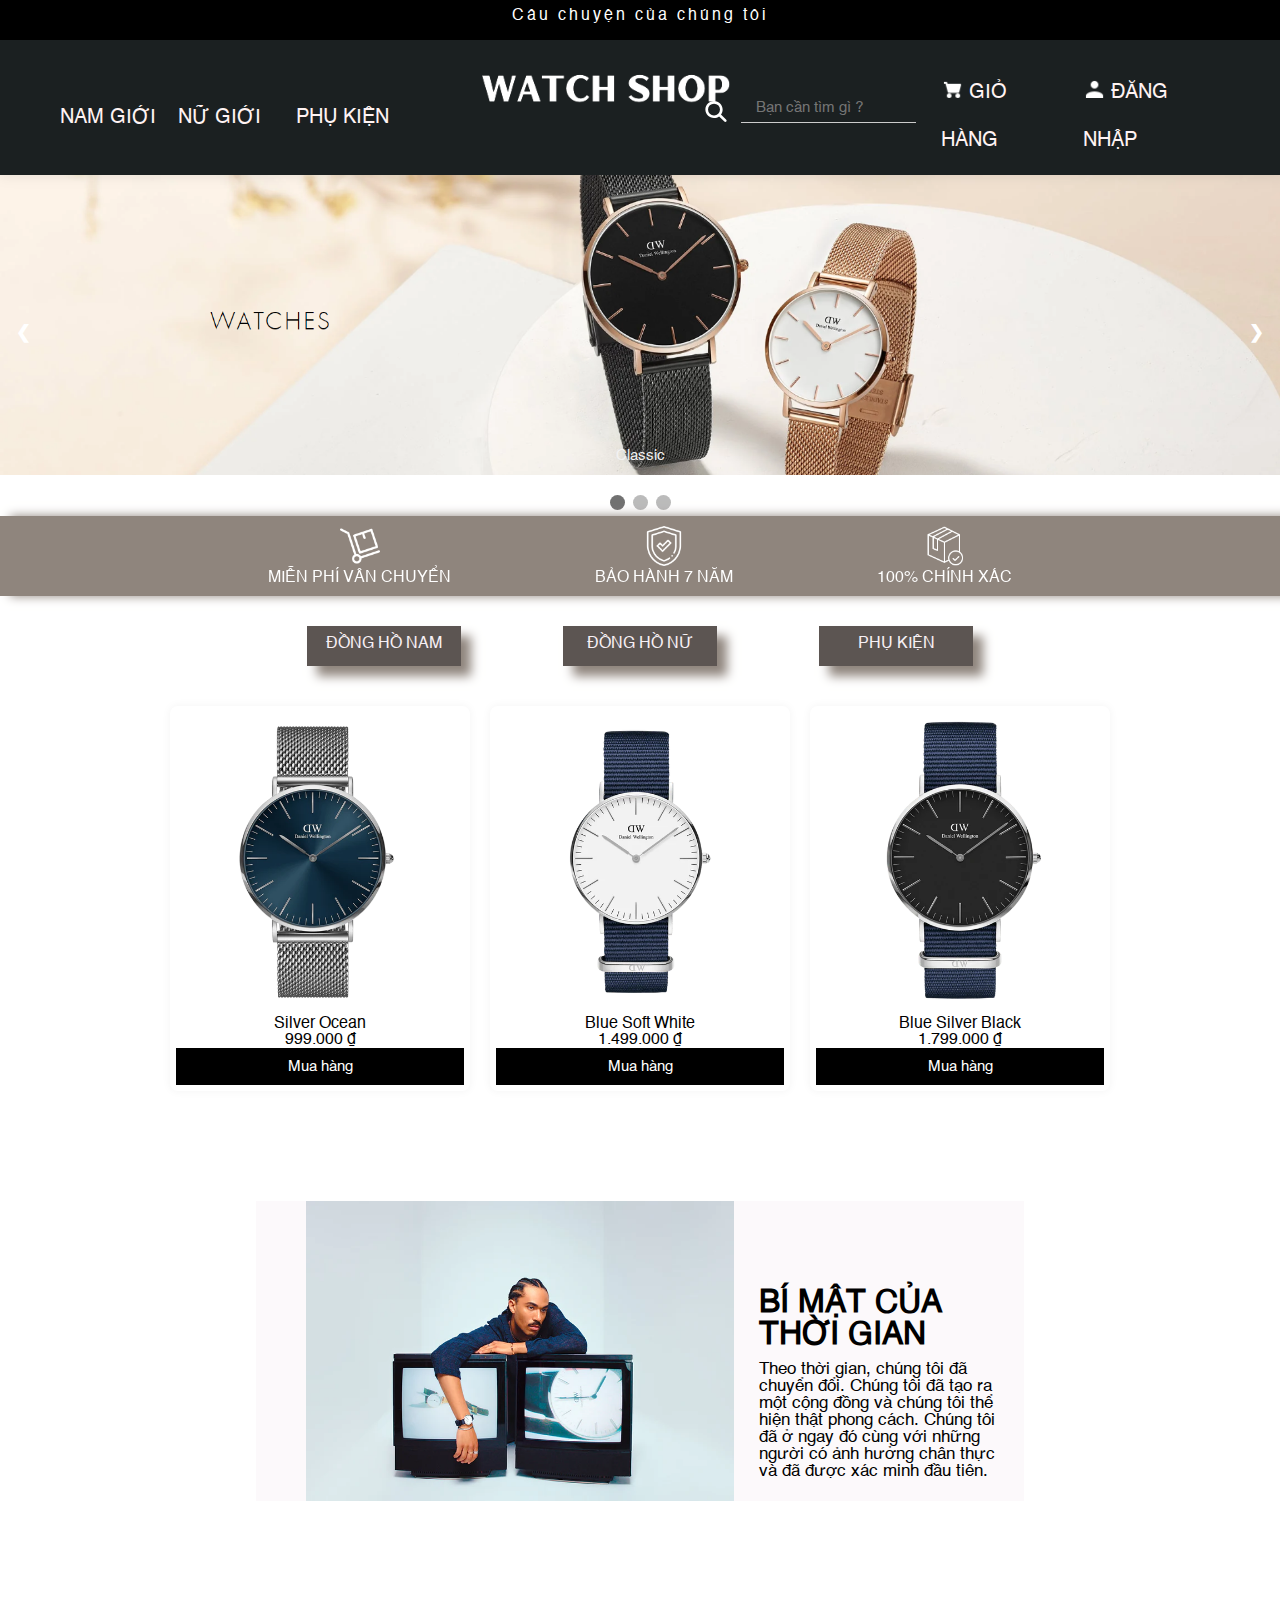
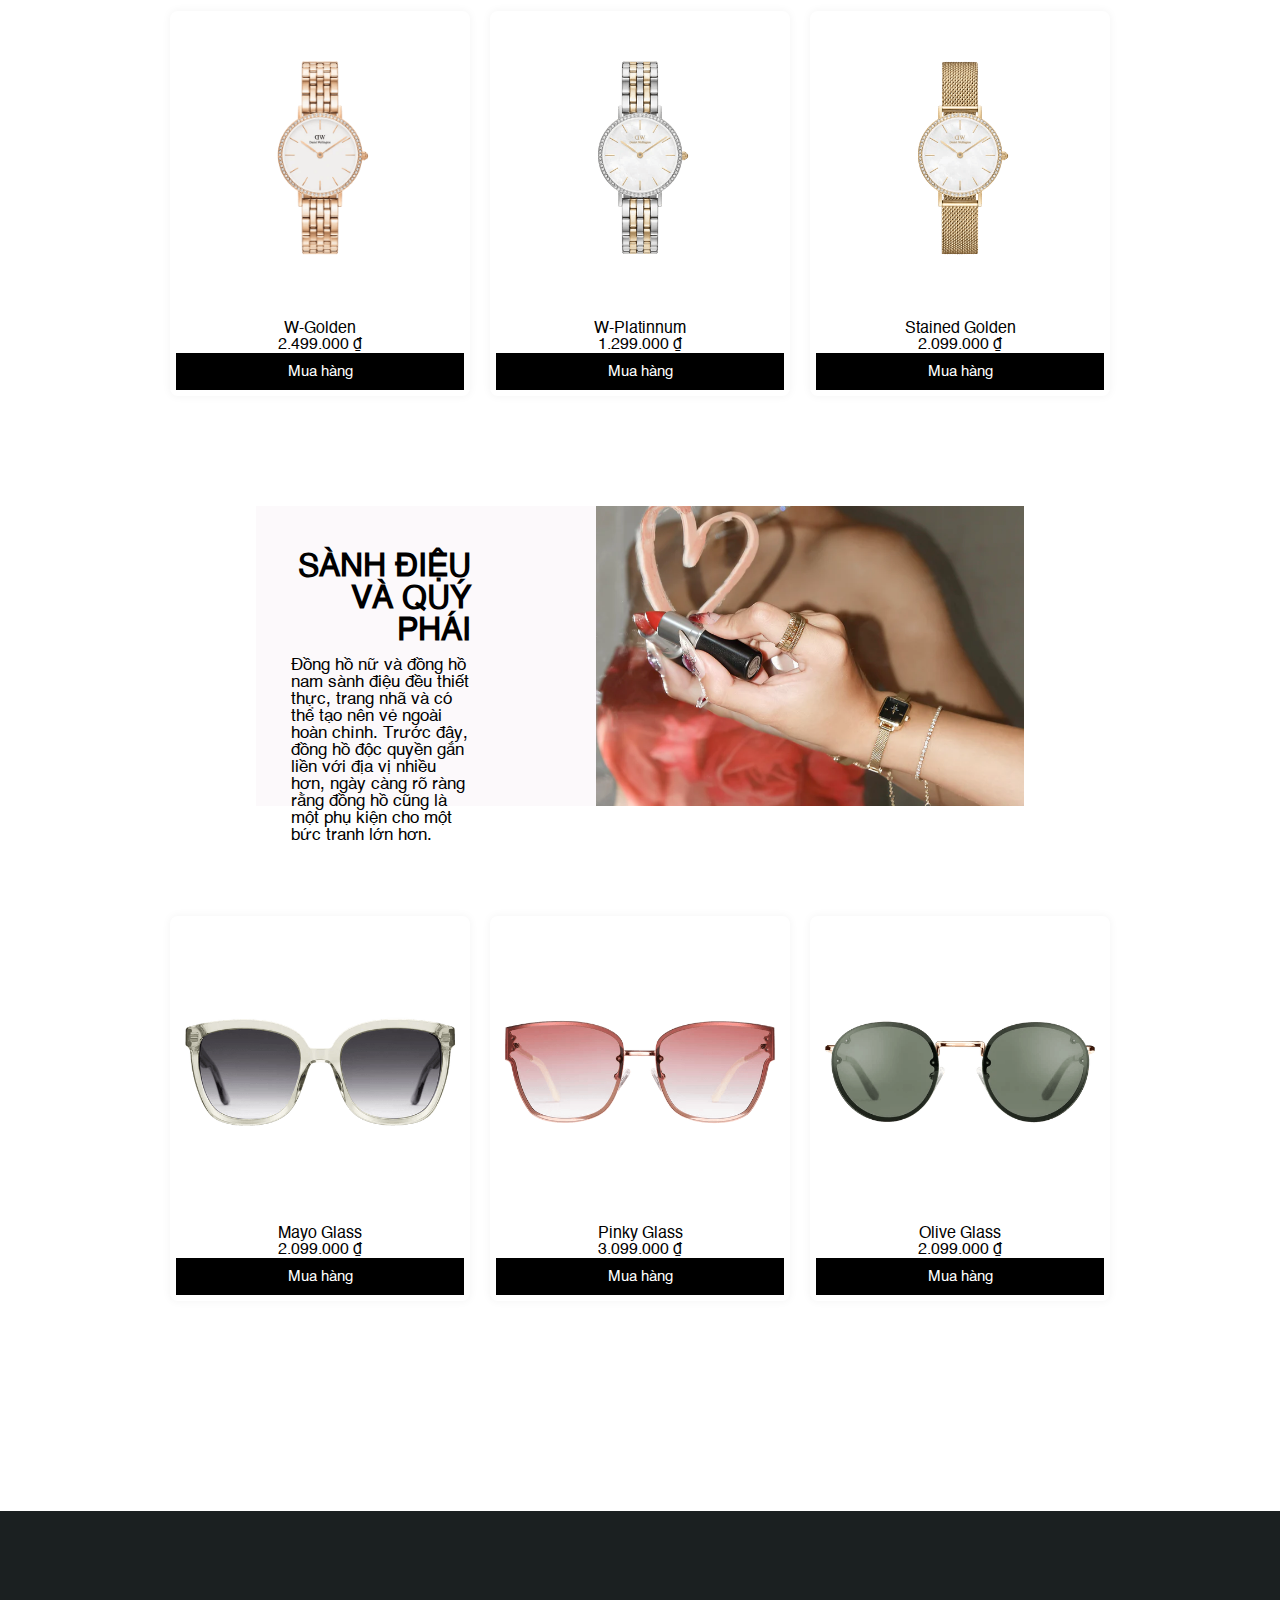
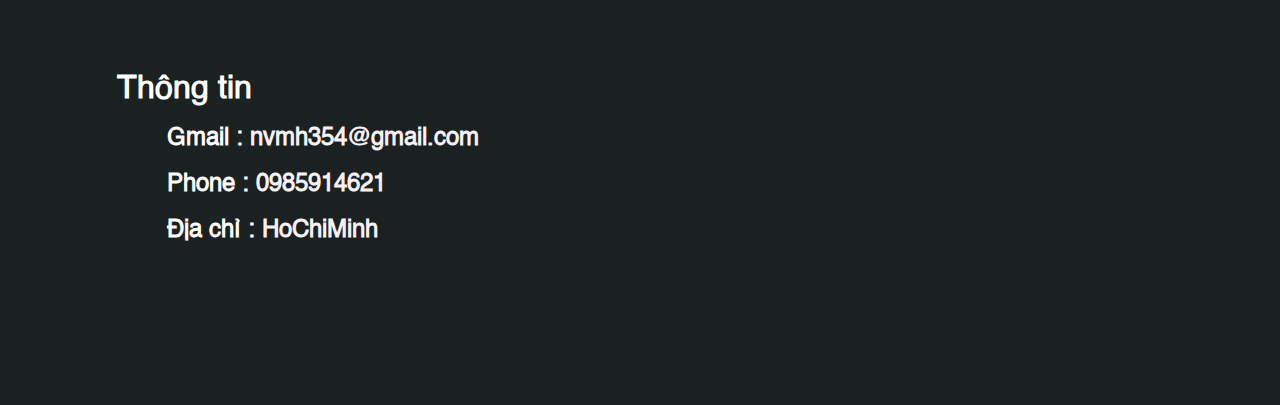
==== STT10_22662381_NguyenVuMinhHoang_BTL_WEB_DongHo/html/user.html @ 0feb1c6a "Add files via upload" ====
<!DOCTYPE html>
<html dir="ltr" lang="vi">

<head>
    <title>Watch Shop</title>
    <meta charset="UTF-8">
    <meta name="viewport" content="width=device-width, initial-scale=1.0">
    <link rel="stylesheet" href="../assets/css/Slider.css">
    <link rel="stylesheet" href="../assets/css/base.css">
    <link rel="stylesheet" href="../assets/css/homepage.css">
    <link rel="stylesheet" href="../assets/css/product_all.css">
    <link rel="stylesheet" href="../assets/css/cart.css">
    <link rel="stylesheet" href="../assets/css/about.css">
    <link rel="stylesheet" href="../assets/css/register.css">
    <link rel="stylesheet" href="/assets/css/search.css">
    <script src="https://ajax.googleapis.com/ajax/libs/jquery/3.3.1/jquery.min.js"></script>
    <script src="https://kit.fontawesome.com/1d4366ccab.js" crossorigin="anonymous"></script>

</head>

<body>
    <div id="topheader" style="background-color: black;width: 100%;height: 40px;position: relative;justify-content: center;">
        <p style="position: relative;color: white;text-align: center;padding: 8px 0 0 0 ;    letter-spacing: 3px;">
            <a onclick="changeTabs1('about')" style="text-decoration:none;color:white;cursor: pointer;">Câu chuyện của
                chúng tôi</a>
            <span id="userGreeting" style="display: none; color: white; float:right;margin-bottom: 5px;position:absolute; right:5px;top:6px;"></span>
        </p>
    </div>
    <!--Phần menu  -->
    <div id="main">
        <div class="header">
            <div id="mainmenu">
                <ul id="nav-list">
                    <li><a style="cursor: pointer;" onclick="changeTabs1('Men')">NAM GIỚI</a></li>
                    <li><a style="cursor: pointer;" onclick="changeTabs1('Women')">NỮ GIỚI</a></li>
                    <li><a style="cursor: pointer;" onclick="changeTabs1('Glasses')">PHỤ KIỆN</a></li>

                </ul>
                <div>
                    <a id="home-logo" style="cursor: pointer;" onclick="changeTabs1('index')"><img src="../assets/img/logo/watch_shop-removebg-preview.png"> </a>
                </div>
                <ul id="nav-list-2">
                    <li><img src="../assets/img/icon/magnifying-glass-solid.svg" onclick="searchProduct()">
                        <a><input type="text" id="searchInput" placeholder="Bạn cần tìm gì ?" onclick="changeTabs1('search')"></li>
                    </a>
                    </li>
                    <li>
                        <a style="cursor: pointer;" onclick="changeTabs1('Cart')"><img style="width:28px;height :28px" src="../assets/img/logo/icons8-cart-24.png">GIỎ HÀNG</a>
                    </li>
                    <li>
                        <a id="loginNavItem" style="cursor: pointer;" onclick="changeTabs1('login')"><img style="width:28px;height :28px" src="../assets/img/logo/icons8-account-24.png">ĐĂNG NHẬP
                        </a>
                    </li>
                    <li>
                        <a id="logoutNavItem" style="display: none;cursor: pointer;" onclick="logout()"><img src="../assets/img/logo/icons8-account-24.png">ĐĂNG XUẤT</a>
                    </li>

                </ul>
            </div>
        </div>
    </div>
    <!--Nội dung trang chủ -->
    <div id="trangchu">
        <div class="slideshow-container" onload="plusSlides()">
            <div class="slideshow-container">
                <div class="mySlides fade">
                    <div class="numbertext">1 / 3</div>
                    <img src="../assets/img/banner/banner-classic.png" style="width:100%">
                    <div class="text">Classic</div>
                </div>
                <div class="mySlides fade">
                    <div class="numbertext">2 / 3</div>
                    <img src="../assets/img/banner/banner-petite.png" style="width:100%">
                    <div class="text">Petite</div>
                </div>
                <div class="mySlides fade">
                    <div class="numbertext">3 / 3</div>
                    <img src="../assets/img/banner/banner-lumine.png" style="width:100%">
                    <div class="text">Lumine</div>
                </div>
                <a class="prev" onclick="plusSlides(-1)">❮</a>
                <a class="next" onclick="plusSlides(1)">❯</a>
            </div>
            <br>
            <div style="text-align:center">
                <span class="dot" onclick="currentSlide(1)"></span>
                <span class="dot" onclick="currentSlide(2)"></span>
                <span class="dot" onclick="currentSlide(3)"></span>
            </div>
        </div>
        <div>
            <ul id="nav-w">
                <li><img src="../assets/img/icon/trolley.png">
                    <p>MIỄN PHÍ VÂN CHUYỂN</p>
                </li>
                <li><img src="../assets/img/icon/shield.png">
                    <p>BẢO HÀNH 7 NĂM</p>
                </li>
                <li><img src="../assets/img/icon/box.png">
                    <p>100% CHÍNH XÁC</p>
                </li>
            </ul>
        </div>
        <div id="nav-select">
            <p><a style="cursor: pointer;" onclick="changeTabs1('Men')">ĐỒNG HỒ NAM</a></p>
            <p><a style="cursor: pointer;" onclick="changeTabs1('Women')">ĐỒNG HỒ NỮ</a></p>
            <p><a style="cursor: pointer;" onclick="changeTabs1('Glasses')">PHỤ KIỆN</a></p>
        </div>
        <div id="product-list">
            <!-- nam -->
            <div id="SanphamDhnam">
                <div class="main">
                    <div class="menu">
                        <div class="menu-type" id="dhnam">
                            <div class="menu-product" id="productListDHnam"></div>
                        </div>
                    </div>
                </div>
            </div>
            <div id="banner2">
                <div id="inbanner2">
                    <img src="../assets/img/banner/banner3.webp">
                </div>
                <div id="txbanner2">
                    <h1>BÍ MẬT CỦA THỜI GIAN</h1>
                    <h2>Theo thời gian, chúng tôi đã chuyển đổi. Chúng tôi đã tạo ra một cộng đồng và chúng tôi thể hiện thật phong cách. Chúng tôi đã ở ngay đó cùng với những người có ảnh hưởng chân thực và đã được xác minh đầu tiên.</h2>
                </div>
            </div>
            <!-- nữ -->
            <div id="SanphamDhnu">
                <div class="main">
                    <div class="menu">
                        <div class="menu-type" id="dhnu">
                            <div class="menu-product" id="productListDHnu"></div>
                        </div>
                    </div>
                </div>
            </div>
            <div id="banner3">
                <div id="txbanner3">
                    <h1>SÀNH ĐIỆU VÀ QUÝ PHÁI</h1>
                    <h2>
                        Đồng hồ nữ và đồng hồ nam sành điệu đều thiết thực, trang nhã và có thể tạo nên vẻ ngoài hoàn chỉnh. Trước đây, đồng hồ độc quyền gắn liền với địa vị nhiều hơn, ngày càng rõ ràng rằng đồng hồ cũng là một phụ kiện cho một bức tranh lớn hơn.
                    </h2>

                </div>
                <div id="inbanner3">
                    <img src="../assets/img/banner/banner4.png">
                </div>
            </div>
            <!-- phụ kiện -->
            <div id="SPPhukien">
                <div class="main">
                    <div class="menu">
                        <div class="menu-type" id="phukien">
                            <div class="menu-product" id="productListPhuKIen"></div>
                        </div>
                    </div>
                </div>
            </div>
        </div>
    </div>

    <!-- Nôi dung trang tìm kiếm -->
    <div class="search" id="searchProduct">
        <div class="containerSearch">
            <div class="row">
                <label for="priceRange">Chọn khoảng giá:</label>
                <select id="priceRange">
                    <option>------------------Chọn giá------------------</option>
                    <option value="0-1000000">Dưới 1,000,000 VND</option>
                    <option value="1000000-2000000">1,000,000 VND - 2,000,000 VND</option>
                    <option value="2000000-3000000">2,000,000 VND - 3,000,000 VND</option>
                    <option value="3000000-4000000">3,000,000 VND - 4,000,000 VND</option>
                    <!-- <option value="4000000-5000000">4,000,000 VND - 5,000,000 VND</option> -->
                  
                </select>
            </div>
            <br>
            <div class="row">
                <label for="patternRange">Chọn mẫu:</label>
                <select id="patternRange">
                    <option>--------Chọn mẫu---------</option>
                   <option class="pattern-option" value="Classic">Classic</option>
                   <option class="pattern-option" value="Quadro">Quadro</option>
                   <option class="pattern-option" value="Luminie">Luminie</option>
                   <option class="pattern-option" value="Petite">Petite</option>
                   <option class="pattern-option" value="Glasses">Glasses</option>
                </select>
            </div>
            <!-- <button id="filterButton" onclick=" filterProducts()">Lọc</button> -->
        </div>
        <div class="main">
            <div class="menu">
                <div class="menu-type" id="searchMenu">
                    <div class="menu-product" id="productListSearch"></div>
                    <div class="pagination" id="paginationSearch"></div>
                </div>
            </div>
        </div>
    </div>


    <!--Nội dung sản phẩm nam-->
    <div id="SanphamNam">
        <div class="main">
            <div class="menu">
                <div class="menu-type" id="dhnam">
                    <h4>Đồng hồ nam</h4>
                    <div class="menu-product" id="productListDhnam"></div>
                    <div class="pagination" id="paginationDhnam"></div>
                </div>
            </div>
        </div>
    </div>
    <!--Nội dung trang sản phẩm nữ-->
    <div id="sanphamnu">
        <div class="main">
            <div class="menu">
                <div class="menu-type" id="dhnu">
                    <h4>Đồng hồ nữ</h4>
                    <div class="menu-product" id="productListDhnu"></div>
                    <div class="pagination" id="paginationDhnu"></div>
                </div>
            </div>
        </div>
    </div>

    <!--Nội dung trang phụ kiện-->

    <div id="Phukien">
        <div class="main">
            <div class="menu">
                <div class="menu-type" id="phukien">
                    <h4>Phụ kiện</h4>
                    <div class="menu-product" id="productListPhuKien"></div>
                    <div class="pagination" id="paginationPhuKien"></div>
                </div>
            </div>
        </div>
    </div>

    <!-- Hiển thị chi tiết  -->

    <div class="popup" id="popup-1">
        <div class="overlay"></div>
        <div class="content">
            <div class="close-btn" onclick="closePopup()">&times;</div>
            <img id="product-img" src="" alt="">
            <div class="container-left">
                <ul>
                    <li id="product-name"></li><br>
                    <li id="product-price"></li><br>
                    <li>Size
                        <select name="" id="product-size">
                            <option value="20x32">20x32</option>
                            <option value="30x40">30x40</option>
                        </select>
                    </li><br>
                    <li>Số lượng
                        <input type="button" value="-" onclick="decrease()" />
                        <input type="text" id="quantity" size="2" width="2" value="1" />
                        <input type="button" value="+" onclick="increase()" />
                    </li><br>

                    <button onclick="addtocart()" id="add-cart">Thêm vào giỏ hàng</button><br>
                </ul>
            </div>
            <div id="product-description"></div>
            <br>
        </div>
    </div>

    <!--Nội dung giỏ hàng -->

    <div id="cart" style="min-height: 85vh">

        <table class="listSanPham">
            <tbody>
                <tr>
                    <th>STT</th>
                    <th>Tên sản phẩm</th>
                    <th>Hình ảnh</th>
                    <th>Giá</th>
                    <th>Size</th>
                    <th>Số lượng</th>
                    <th>Thành tiền</th>
                    <th>Thời gian</th>
                    <th>Xóa</th>
                </tr>
                <tr id="cart-row-template" style="display: none;">
                    <td></td>
                    <td class="product-name"></td>
                    <td class="product-image"></td>
                    <td class="product-price"></td>
                    <td class="product-size"></td>
                    <td class="product-quantity"></td>
                    <td class="product-total"></td>
                    <td class="product-time"></td>
                    <td><button onclick="removeCartItem(this)">Xóa</button></td>
                </tr>
            </tbody>
        </table>
        <tr id="cart-total-row">
            <td colspan="9">
                <strong id="total-amount"></strong>
            </td>
        </tr>
        <button id="checkoutBtn" onclick="confirmPayment()">Đặt hàng</button>
        <div id="orderList">
            <!-- Nơi để hiển thị đơn hàng -->
        </div>
        <!-- Modal HTML -->
        <div id="orderDetailModal" class="modal">
            <div class="modal-content">
                <span class="close" onclick="closeOrderDetailModal()">&times;</span>
                <p class="modal-heading">Đơn hàng</p>
                <div id="orderDetailContent"></div>
            </div>
        </div>
        <button id="viewOrderDetailsButton" onclick="showOrderDetailsModal()">Xem đơn hàng</button>
        <div id="orderList"></div>
    </div>


    <!--Nội dung about us-->

    <div id="aboutcontentblock" style="min-height: 85vh;">
        <div id="aboutcontent">
            <h1>Thời Gian - Dấu Ấn Phong Cách</h1>
            <p>Việc chọn lựa đồng hồ Daniel Wellington không chỉ là một quyết định kinh doanh mà còn là sự đắm chìm trong cảm hứng và triết lý sống. Daniel Wellington không đơn thuần là một thương hiệu đồng hồ, mà là biểu tượng của sự tinh tế, thanh lịch
                và đẳng cấp. Cảm hứng để lựa chọn đồng hồ Daniel Wellington bắt nguồn từ sự đơn giản tinh tế, lấy cảm hứng từ cuộc sống ngọt ngào và giản dị của Daniel Wellington - người mà thương hiệu đặt tên theo. Sự tận tâm của Daniel trong việc khám
                phá thế giới đã truyền cảm hứng cho việc tạo ra những chiếc đồng hồ mang đến cho người đeo không chỉ là một phụ kiện mà còn là một cảm nhận về thời gian và những khoảnh khắc quý giá. Chúng tôi lựa chọn đưa Daniel Wellington đến gần với
                các bạn không chỉ là vì sự đẹp mắt của sản phẩm mà còn là vì chất lượng xuất sắc và sự chăm sóc đặt vào từng chi tiết. Những chiếc đồng hồ Daniel Wellington không chỉ là vật trang sức mà còn là biểu tượng của phong cách sống, nơi mà thời
                gian trở thành một phần quan trọng, được đánh giá cao và tôn trọng. Sự đa dạng trong thiết kế cũng là một trong những yếu tố quan trọng thu hút người tiêu dùng. Từ những chiếc đồng hồ có thiết kế cổ điển và lịch lãm đến những mẫu đồng
                hồ hiện đại và trẻ trung, Daniel Wellington mang đến nhiều lựa chọn cho những người yêu thời trang và đam mê sự độc đáo.</p>
        </div>
    </div>

    <!--Nội dung ô đăng nhập-->
    <div id="dangnhap">
        <div class="signinformwrap" id="section1">
            <h1>Đăng nhập</h1>
            <form>
                <div class="container">
                    <div class="field-input">
                        Tên đăng nhập
                        <input id="username" name="username" type="text" required autocomplete="off">
                    </div>

                    <div class="field-input">
                        Mật khẩu
                        <input id="password" name="password" type="password" required autocomplete="off" />
                    </div>
                    <!-- <p class="forgot"><a href="">Quên mật khẩu</ah></p> -->
                    <button type="button" class="button-logIn" name="login" onclick="checkLogin()">Đăng nhập</button>
                </div>
                <h3>---------HOẶC--------</h3>
                <a onclick="changeTabs1('singup')"><button class="button-logIn" type="button">Đăng ký</button></a>
            </form>

        </div>
    </div>





    <!--Nội dung ô đăng ký-->
    <div id="dangky">
        <div class="signinformwrap" id="section2">
            <h1>Đăng ký</h1>
            <form id="registrationForm">
                <div class="container">
                    <div class="field-input">
                        <label for="email"><b>E-mail<span class="req"></span></b></label>
                        <input id="email" name="email" type="text" required placeholder="Email">
                    </div>

                    <div class="field-input">
                        <label for="ho_ten"><b>Họ và tên<span class="req"></span></b></label>
                        <input type="text" id="ho_ten" name="ho_ten" required autocomplete="off" placeholder="Họ tên">
                    </div>

                    <div class="field-input">
                        <label for="dia_chi"><b>Địa chỉ<span class="req"></span></b></label>
                        <input type="text" id="dia_chi" name="dia_chi" required autocomplete="off" placeholder="Địa Chỉ">
                    </div>

                    <div class="field-input">
                        <label for="dien_thoai"><b>Số điện thoại<span class="req"></span></b></label>
                        <input type="text" id="dien_thoai" name="dien_thoai" required autocomplete="off" placeholder="Số điện thoại">
                    </div>

                    <div class="field-input">
                        <label for="username1"><b>Tên đăng nhập<span class="req"></span></b></label>
                        <input type="text" id="username1" name="username" required autocomplete="off" placeholder="User Name">
                    </div>

                    <div class="field-input">
                        <label for="password1"><b>Mật khẩu<span class="req"></span></b></label>
                        <input type="password" id="password1" name="password" required autocomplete="off" placeholder="Password">
                    </div>

                    <div class="field-input">
                        <label for="confirmPassword"><b>Nhập lại mật khẩu<span class="req"></span></b></label>
                        <input id="confirmPassword" type="password" placeholder="Confirm Password" name="confirmPassword" required autocomplete="off">
                    </div>

                    <div id="password-match-message"></div>

                    <button class="login_link" type="button" name="login" onclick="submitFormDataRegister()">Đăng
                        ký</button>
                </div>
                <h3 style="margin-top: 5px;">---------HOẶC--------</h3>
                <a onclick="changeTabs1('login')"><button class="button-logIn" type="button">Đăng nhập</button></a>
            </form>
        </div>
    </div>

    <footer class="footer">
        <div id="footer-info">
            <table>
                <tr>
                    <th>
                        <h1>Thông tin</h1>
                    </th>
                </tr>
                <tr>
                    <th>
                        <h2>Gmail : <a href="">nvmh354@gmail.com </a></h2>
                    </th>
                </tr>
                <tr>
                    <th>
                        <h2>Phone : <a href="">0985914621</a></h2>
                    </th>
                </tr>
                <tr>
                    <th>
                        <h2>Địa chỉ : <a href="">HoChiMinh</a></h2>
                    </th>
                </tr>

            </table>

        </div>

    </footer>
    <script src="../assets/js/slider.js"></script>
    <script src="../assets/js/seachbar.js"></script>
    <script src="../assets/js/cart.js"></script>
    <script src="../assets/js/order(admin).js"></script>
    <script src="../assets/js/product_all.js"></script>
    <script src="../assets/js/products(admin).js"></script>
    <script src="../assets/js/customer(admin).js"></script>
    <script src="../assets/js/signup-signin.js"></script>


    <script src="../assets/js/user.js"></script>

</body>

</html>
---- STT10_22662381_NguyenVuMinhHoang_BTL_WEB_DongHo/assets/css/Slider.css ----
.mySlides {
    display: none
}
/* Slideshow container */
.slideshow-container {
  position: relative;
  margin: auto;
}
.slideshow-container img {
    width: 100%;
    position: relative;
    margin: auto;
    height: auto;
  }

/* nút tiến lùi */
.prev, .next {
  cursor: pointer;
  position: absolute;
  top: 50%;
  width: auto;
  padding: 16px;
  margin-top: -22px;
  color: white;
  font-weight: bold;
  font-size: 18px;
  transition: 0.6s ease;
  border-radius: 0 3px 3px 0;
  user-select: none;
}

/* nút bên phải */
.next {
  right: 0;
  border-radius: 3px 0 0 3px;
}
/* Chú thích */
.text {
  color: #f2f2f2;
  font-size: 15px;
  padding: 8px 12px;
  position: absolute;
  bottom: 8px;
  width: 100%;
  text-align: center;
}

/* số trang */
.numbertext {
  color: #f2f2f2;
  font-size: 12px;
  padding: 8px 12px;
  position: absolute;
  top: 0;
}

/* The dots/bullets/indicators */
.dot {
  cursor: pointer;
  height: 15px;
  width: 15px;
  margin: 0 2px;
  background-color: #bbb;
  border-radius: 50%;
  display: inline-block;
  margin-bottom: 2px;
  transition: background-color 0.6s ease;
}

.active, .dot:hover {
  background-color: #717171;
}

/* Fading animation */
.fade {
  animation-name: fade;
  animation-duration: 1.5s;
}

@keyframes fade {
  from {opacity: .4} 
  to {opacity: 1}
}

/* On smaller screens, decrease text size */
@media only screen and (max-width: 300px) {
  .prev, .next,.text {font-size: 11px}
}
---- STT10_22662381_NguyenVuMinhHoang_BTL_WEB_DongHo/assets/css/base.css ----
/*dùng cho tất cả html */
/*bao gồm header và footer dùng chung trong các trang html khác*/
@font-face {
	font-family: Helvetica;
	src: url(../font/Helvetica.ttf);
}
*{
    margin: 0;
    box-sizing: border-box;
    font-family: Helvetica;
}

@media screen and (max-width:800px){

}

/*MENUHEAD*/
#topheader{
    background-color: black;
    width: 100%;
    height: 40px;
    position: relative;
    justify-content: center;
}
#topheader p{
    position: relative;
    color: white;
    text-align: center;
    padding: 8px 0 0 0 ;
}

header{
    background-color: #1B2021; 
    max-height: 150px;
}
#mainmenu{
    padding: 0 50px 0 50px;
    background-color: #1B2021;
    box-shadow: 0px 0px 10px 0px #1B2021;
    display: flex;
    justify-content: space-between;
}
#mainmenu div{
    position: relative;
    padding: 2px 0 0 2px;
    width: 300px;
    height: 100px; 
    filter: invert(100%);
}
#mainmenu div img{
    object-fit: cover;
    width: 400px;
    height: 90px;
    justify-content: space-between;

}
#nav-list{
    width: 30%;
    float: flex;
    display: flex;/* Thêm dòng này để sử dụng flexbox */
    align-items: center; /* Đảm bảo phần tử con được căn giữa theo chiều dọc */
    justify-content: flex-start; /* Đẩy các phần tử về phía bên phải */
}

#nav-list li{
    display: inline-flex;
    width: 300px;
    height: 80px;
}
#nav-list li a {
    color: rgb(255, 243, 243);
    text-decoration: none;
    line-height: 40px;
    padding: 30px 10px;
    display: inline;
    font-size: 20px;
    height :28px ;

}

#nav-list li a:hover {
text-decoration: underline;
background-color: #111414;
}

#nav-list-2 {
    max-width: 45%;
    float: right;
    display: flex; /* Thêm dòng này để sử dụng flexbox */
    align-items: center; /*Đảm bảo phần tử con được căn giữa theo chiều dọc*/
    justify-content: flex-end; 
}
#nav-list-2 li{
    display: inline-flex;
}
#nav-list-2 li a{
    color: rgb(255, 243, 243);
    text-decoration: none;
    line-height: 48px;
    padding: 10px 10px;
    display: inline;
    font-size: 20px;
}

#nav-list-2 li a img {
    filter: invert(100%);
    width: 30px; 
    height: 30px; 
    object-fit: cover;
    padding: 10px 5px 0 0;
    float: center;
}

#nav-list-2  li img{
    filter: invert(100%);
    width: 28px; 
    height: 28px; 
    margin-top: 20px;
    margin-bottom: 0px;
    padding: 7px 3px 0 0;
    float:  center;
}
#nav-list-2 input[type=text] {
    padding: 15px;
    font-size: 15px;
    border-top: #ccc;
    border-left: #ccc;
    border-right: #ccc;
    float: left;
    width: calc(100% - 5px); /* Thay đổi giá trị để điều chỉnh chiều rộng của ô input */
    height: 15px ;
    background-color:#1B2021;
    color : white;
    outline: none;
}
#nav-list-2 li a:hover {
text-decoration: underline;
background-color: #111414;
}



/*nút mở*/
.openBtn {
    background: #1B2021;
    border: none;
    padding: 10px 15px;
    font-size: 20px;
    cursor: pointer;
    color: rgb(255, 243, 243);
    text-decoration: none;
    display: inline;
    font-size: 20px;
}
  
.openBtn:hover {
    background: #111414;
}
  
/* tắt tìm kiếm */
.overlayk .closebtn {
    position: absolute;
    top: 20px;
    right: 45px;
    font-size: 60px;
    cursor: pointer;
    color: white;
}
  
.overlayk .closebtn:hover {
    color: #ccc;
    width: 100%;
    align-items: center;
}
/**/
.overlayk input[type=text] {
    padding: 15px;
    font-size: 17px;
    border: none;
    float: left;
    width: 80%;
    background: white;
}
.overlayk input[type=text]:hover {
    background: #f1f1f1;
}
/* footer */
footer{
    width: 100%;
    margin-top: 200px;
    background-color: #1B2021;
    display: inline-flex;
    flex-direction: row;
}
#footer-info{
    position: relative;
    width: 90%;
    justify-content: space-around;
}
.footer div table{
    position: relative;
    left: 10%;
    color: white;
    text-align: left;
    padding: 150px 0;
}
.footer div table th h1{
    padding:10px 0 10px 0px
}
.footer div table th h2{
    padding:10px 0 10px 50px
}
.footer div a{
    text-decoration: none;
    color: #F7F0F5;
    
}

.footer div a:hover{
    color: #27577e;
    
}
#googlemap{
    float: right;
    opacity: 50%;
    padding: 40px 30px 30px 30px;
}
#googlemap:hover{
    opacity: 100%;
    padding: 40px 30px 30px 30px;
    
    
}
---- STT10_22662381_NguyenVuMinhHoang_BTL_WEB_DongHo/assets/css/homepage.css ----
/*BANNER*/
/*WARENTY*/
#nav-w {
    position: relative;
    background-color: #8F857D;
    height: 80px;
    padding: 10px;
    text-align: center;
    margin-top: 0px ;
    box-shadow: 10px 0px 10px 0px #8F857D;
}
#nav-w li{
    display: inline-block;
    filter:  invert(100%);
}

#nav-w li p{
    background-size: cover;
    padding: 0 70px 0 70px;
}
#nav-w li img{
    width: 40px;
    height: 40px;
    align-content: center   ;
}
/*product*/
#nav-select{
    text-align: center;
    padding: 0 20% 0 20%;
    display: flex;
    flex-wrap: nowrap;
    flex-direction: row;
    justify-content: space-around;
}
#nav-select a{
    text-decoration: none;
    color: #F7F0F5  ;
}
#nav-select p{
    text-decoration: NONE;
    background-color: #5C5552;
    height: 40px;
    width: 20%;
    padding: 10px ;
    margin: 30px;
    box-shadow: 10px 10px 10px 0px #8F857D;
}
#nav-select p:hover{
    text-decoration: NONE;
    background-color: #5C5552;
    height: 40px;
    width: 20%;
    padding: 10px ;
    margin: 30px;
    box-shadow: 10px 10px 10px 0px #8F857D;
}
/* Lưới sản phẩm */
.product-list{
    position: relative;
    width: 90%;
    left:10%
}
.product-list li{
    display: inline;
}
.product-list-content{
    box-shadow: 10px 10px 8px #888888;
    width: 90%;
    position: absolute;
    margin: 0 auto;
    top: 50px;
    left: 5%;
    background-color: white;

}
.item{
    width: 260px;
    height: 260px;
    background-color: rgba(247, 240, 245,  0.4);
    margin: 10px;
    
}
.item img{
    height: 260px;
    width: 260px;
    object-fit: fill;
}
.item p{
    text-decoration: none;
    text-align: center;
    margin-top: 20px;
}

#info1 {
    font-size: 18px;
}
#info1 a{
    text-decoration: none;
    color: black;
}
#info1 a:hover{
    text-decoration: underline;
    color: black;
}
#info2 {
    font-size: 28px;
    font-style: bold;
}
#info3 {
    font-size: 17px;
}


.item-rowlist{
    display: flex;
    justify-content: center;
    height: 360px;
}
/* Banner  */
#banner2{
    background-color: rgba(247, 240, 245,  0.4);
    margin-top: 100px;
    margin-bottom: 100px;
    position: relative;
    width: 60%;
    height: 300px;
    display: inline-flex;
    left: 20%;
    justify-content: center;
}
#inbanner2{
    height: 300px;
    padding: 0px 0px 0px 50px
}
#inbanner2 img{
    height: 300px
}
#txbanner2{
    padding: 75px 25px 0 25px ;
    text-decoration: none;
    width: 450px;
    height: 300px;
    align-content: center;
}
#txbanner2 h1{
    text-decoration: none;
}
#txbanner2 h2{
    padding:10px 0px  10px 0px;
    text-decoration: none;
    font-size: 17px;
    font-weight: normal;
}
#txbanner2 a{
    padding:0 0 0 250px;
    text-decoration: none;
    text-align: right;
}
#txbanner2 a:hover{
    text-decoration: underline;
}
#banner3{
    background-color: rgba(247, 240, 245,  0.4);
    margin-top: 100px;
    margin-bottom: 100px;
    position: relative;
    width: 60%;
    height: 300px;
    display: inline-flex;
    left: 20%;
    justify-content: center;
}
#inbanner3{
    height: auto;
    padding: 0px 0px 0px 100px
}
#inbanner3 img{
    height: 300px
}
#txbanner3{
    padding: 35px 25px 0 25px ;
    text-decoration: none;
    width: 600px;
    height: 300px;
    align-content: center;
    
}
#txbanner3 h1{
    text-decoration: none;
    text-align: right;
    padding:10px 0px  0px 10px;
}
#txbanner3 h2{
    padding:10px 0  0px 10px;
    text-decoration: none;
    font-size: 17px;
    text-align: left;
    font-weight: normal;
   
}
#txbanner3 a{
    padding:0 0 0 0px;
    text-decoration: none;
    text-align: right;
}
#txbanner3 a:hover{
    text-decoration: underline;
}
---- STT10_22662381_NguyenVuMinhHoang_BTL_WEB_DongHo/assets/css/product_all.css ----
*{
    margin: 0;
    padding:0;
    box-sizing: border-box;
   }
   .menu-bar-wrapper ul {
    list-style-type: none;
    width: 82%;
    display: flex;
    align-items: center;
    flex-wrap: wrap;
    justify-content: space-around;
    margin: 20px auto;
   }
   .menu-bar-wrapper ul li:hover {
     color: #dc3545;
     cursor: pointer;
   }
   .menu-bar-wrapper{
   z-index: 99;
   width: 100%;
   top: 0;
   height:60px;
   margin-top: 0;
   }
   .menu-type h4 {
   font-size: 22px;
   text-align: center;
   color: black;
   background-color: #c6c6c6;
   padding: 10px 0;
   margin: 0;
   width:100%;
   cursor: pointer;
   }
   .menu{
    display: flex;
    justify-content: center;
    
}
   
   .menu-type {
    width: 75%;
    justify-content: space-around;
   }
   
   .menu-product {
    display: flex;
   flex-wrap:wrap;
   justify-content: space-around;
   }
   
   .menu-product .item{
   /* display: flex; */
   flex-wrap: wrap;
   align-items: center;
   height: auto;
   margin: 10px 0;
   width:  300px;

   }
   
   .menu-product .item img {
   max-width: 300px;
   height: 300px;
   }
   
   .menu-product .item span {
   
   text-align: center;
   color: black;
   font-size: 16px;
   font-weight: 400;
   }
   /* modal product */
   .item{
   /* flex-grow: 1; */
   flex-basis: 300px;
   background-color: #fff;
   padding:6px;
   border-radius: 8px;
   box-shadow: 0 0 10px rgba(0, 0, 0, 0.05);
   }
   .item img{
   width:100%;
   height:210px;
   object-fit: cover;
   border-radius: 8px 8px 0 0;
   }
   .item-content{
   border:1px solid black;
   text-align: center;
   }
   .item div{
   text-align: center;
   }
   
   /* popup */
   #buy-now{
   border:1px solid black;
   color:white;
   background-color: black;
   padding:10px 5px;
    width: 100%;
   text-align: center;
   cursor: pointer;
   margin: 0 auto;
    font-size: 15px;
   
   }
   #buy-now:hover{
   background-color:burlywood;
   }
   .popup .overlay{
   position: fixed;
   top:0px;
   left:0px;
   width:100vw;
   height:100vh;
   background: rgba(0, 0, 0,0.7);
   z-index:1;
   display: none;
   }
   .popup .content{
    position: fixed;
    top:50%;
    left:50%;
    transform:translate(-60%,-50%) scale(0);
    width: 60%;
    height: 700px;
    z-index:2;
    text-align: center;
    padding: 30px;
    background-color: #dadada;
    display: flex;
    }
    #product-img{
        height: 500px;
        width: 450px;
       }

   .popup .close-btn{
   cursor:pointer;
   position: absolute;
   right: 0px;
   top:0px;
   width:30px;
   height:30px;
   color:#0b0b0b;
   font-size: 25px;
   
   }
   .popup-1{
    display:none;
    }
   .popup-1.active{
    display:block;
    }
   .popup.active .overlay{
   display:block;
   }
   
   .popup.active .content{
    transition: all 300ms ease-in-out;
    transform:translate(-50%,-50%) scale(1);
    border-radius:9px;
    }
   .popup .content img{
   /* border:1px solid red; */
   position: absolute;
   width:60%;
   height:auto;
   top:0;
   left:0;
   }
   .popup .container-left{
    position: absolute;
    right: 100px;
    top:25%;
    height:80%;
    width:40%;
 
    }
   /* border:1px solid red;
   text-align: center;
   box-sizing: border-box;
   /* background:white; */
   */
   
   .container-left{
   float: right;
   width: 40%;
   }
   .container-left ul {
   list-style: none;
 
   }
   
   .container-left li {
    margin-bottom: 10px;
    text-align: left;
    font-size: 30px;
    letter-spacing: 2px;
    }
   
    .container-left select {
        width: 50%;
        padding: 5px;
        border: 1px solid #ccc;
        text-align: left;
        }
   
   .container-left input[type="button"] {
   background-color: #fff;
   border: 1px solid #ccc;
   padding: 5px 10px;
   cursor: pointer;
   }
   
   .container-left input[type="text"] {
   width: 30px;
   text-align: center;
   border: 1px solid #ccc;
   padding: 5px;
   cursor: pointer;
   
   }
   
   .container-left input[type="button"]:hover {
   background-color: #ccc;
   }
   
   .container-left #add-cart {
   background-color: #4caf50;
   color: #fff;
   border: none;
   padding: 10px 20px;
   cursor: pointer;
   }
   
   .container-left #add-cart:hover {
   background-color: #45a049;
   }
   
   
   .pagination {
           display: flex;
           justify-content: center;
           align-items: center;
           margin-top: 20px;
       }
      
   
   .pagination button {
           background-color: #4CAF50;
           color: white;
           border: 1px solid #ddd;
           padding: 8px 16px;
           cursor: pointer;
           margin: 0 5px;
       }
   
   .pagination button:hover {
           background-color: #45a049;
       }
   
   .pagination button.active {
       background-color: #4CAF50;
       color: white;
   }
   
   #product-description{
    /* border:1px solid red; */
    width: 40%;
    font-size:17px;
    right: 120px;
    position: absolute;
     bottom: 100px;
     text-align: left;
   
 }
---- STT10_22662381_NguyenVuMinhHoang_BTL_WEB_DongHo/assets/css/cart.css ----
.listSanPham{
    margin: 50px auto;
    width: 100%;
    border-collapse: collapse;
}

.listSanPham th{
    border: 1px solid #ddd;
    padding-top:12px;
    padding-bottom:12px;
    text-align: left;
    background-color: black;
    color: white;
}
.listSanPham td{
    border: 1px solid #ddd;     
}
.listSanPham .cart_none{
    color:red; 
    background-color:white; 
    font-weight:bold; 
    text-align:center;
    padding: 15px 0;
}

.listSanPham tr:hover td button{
    background-color: rgb(176,212,177);
}

.listSanPham tr td:first-child, .listSanPham tr th {
	text-align: center;
}

.increase-button {
    margin-right: 10px; /* Khoảng cách bên phải */
}

/* CSS cho nút "Giảm" */
.decrease-button {
    margin-left: 10px; /* Khoảng cách bên trái */
}

button.quantity-button:hover {
    background-color: #45a049; 
}

.listSanPham td a:hover{
    text-decoration: underline ;
}
/*cho nút tăng/giảm số lượng */
.product-quantity button {
    background-color: #4CAF50;
    color: white;
    border: none;
    padding: 8px 12px;
    cursor: pointer;
}

.product-quantity button:hover {
    background-color: #45a049;
}

#cart-row-template td {
    text-align: center;
}

#cart-total-row {
    text-align: center;
    font-size: 24px;
    color: #333;
}

#cart-total-row strong {
    font-weight: bold;
}

#cart-total-row td {
    padding: 10px;
}

#cart-total-row button {
    cursor: pointer;
    background-color: #28a745;
    color: #fff;
    border: none;
    padding: 10px 20px;
    border-radius: 5px;
}

#cart-total-row button:hover {
    background-color: #218838;
}


#cart-row-template .product-image {
    text-align: center; 
}

#cart-row-template button {
    cursor: pointer;
    background-color: #333;
    color: #fff;
    border: none;
    padding: 5px 10px;
    border-radius: 3px;
    margin : auto 3px ;
}

/* button thanh toán */
#checkoutBtn {
    background-color: #4CAF50; 
    color: white;
    padding: 10px 20px; 
    border: none; 
    border-radius: 5px; 
    cursor: pointer; 
    font-size: 16px; 
    margin: 0 auto; 
    display: block;
    font-size: 20px;
}

#checkoutBtn:hover {
    background-color: #45a049; 
}

/* Style cho modal */
.modal {
    display: none;
    position: fixed;
    top: 0;
    left: 0;
    width: 100%;
    height: 100%;
    background-color: rgba(0, 0, 0, 0.5);
    z-index: 1;
}

.modal-content {
    background-color: #fefefe;
    margin: 15% auto;
    padding: 20px;
    border: 1px solid #888;
    width: 80%;
}

.close {
    color: #aaa;
    float: right;
    font-size: 28px;
    font-weight: bold;
}

.close:hover,
.close:focus {
    color: black;
    text-decoration: none;
    cursor: pointer;
}

.modal-heading {
    font-size: 20px;
    font-weight: bold;
    margin-bottom: 15px;
}

/* Style cho nút Xem Chi Tiết Đơn Hàng */
#viewOrderDetailsButton {
    background-color: #4CAF50;
    color: white;
    padding: 10px 10px;
    text-align: center;
    text-decoration: none;
    display: inline-block;
    font-size: 16px;
    margin-bottom: 10px;
    cursor: pointer;
    border-radius: 5px; 
    margin-left: 5px;
   
}

#viewOrderDetailsButton:hover {
    background-color: #45a049;
}
---- STT10_22662381_NguyenVuMinhHoang_BTL_WEB_DongHo/assets/css/about.css ----
@font-face {
	font-family: Helvetica;
	src: url(../font/Helvetica.ttf);
}
/* body {
   
    width: 1920;
    background-attachment: fixed;
    background-size: cover;
    font-family: Helvetica;
  } */
  
#aboutcontent{
    background-image: url('/assets/img/background/cosmetics-product-advertising-stand-exhibition-wooden-podium-green-background-with-leaves-sha.jpg');
    margin-bottom: 0;
    background-size: 1000px 1000px ;
}
#aboutcontent h1{
    font-size: 50px;
    text-align: left;
    font-family: Helvetica;
    color: aliceblue;
    padding-left: 100px;
    margin-bottom: 50px;
}
#aboutcontent p{
    font-size: 30px;
    text-align: left;
    padding: 100px 100px;
    padding-top: 0;
   color: aliceblue;
}
---- STT10_22662381_NguyenVuMinhHoang_BTL_WEB_DongHo/assets/css/register.css ----
.signinformwrap{
    position: relative;
    width: 50%;
    height: auto;
    background-color: whitesmoke;
    box-shadow: 0px 0px 10px 0px #1B2021;
    left: 25%;
    margin-top: 10%;
    padding: 50px;
    text-align: center;
}


form {
    text-align: left ;
    position: relative;
    left: 25%;
    width: 50%;
}
form h3{

    text-align: center;
}

input[type=text], input[type=password] ,input[type=tel]{
  width: 100%;
  padding: 12px 20px;
  margin: 8px 0;
  display: inline-block;
  border: 1px solid #ccc;
  box-sizing: border-box;
}
.button-logIn {
    background-color: #1B2021;
    color: white;
    padding: 14px 20px;
    margin: 8px 0;
    border: none;
    cursor: pointer;
    width: 100%;
}
  
.button-logIn:hover {
    opacity: 0.8;
}
.login_link{
    position: relative;
    background-color: #1B2021;
    color: white;
    padding: 14px 20px;
    border: none;
    cursor: pointer;
    width: 100%;
}
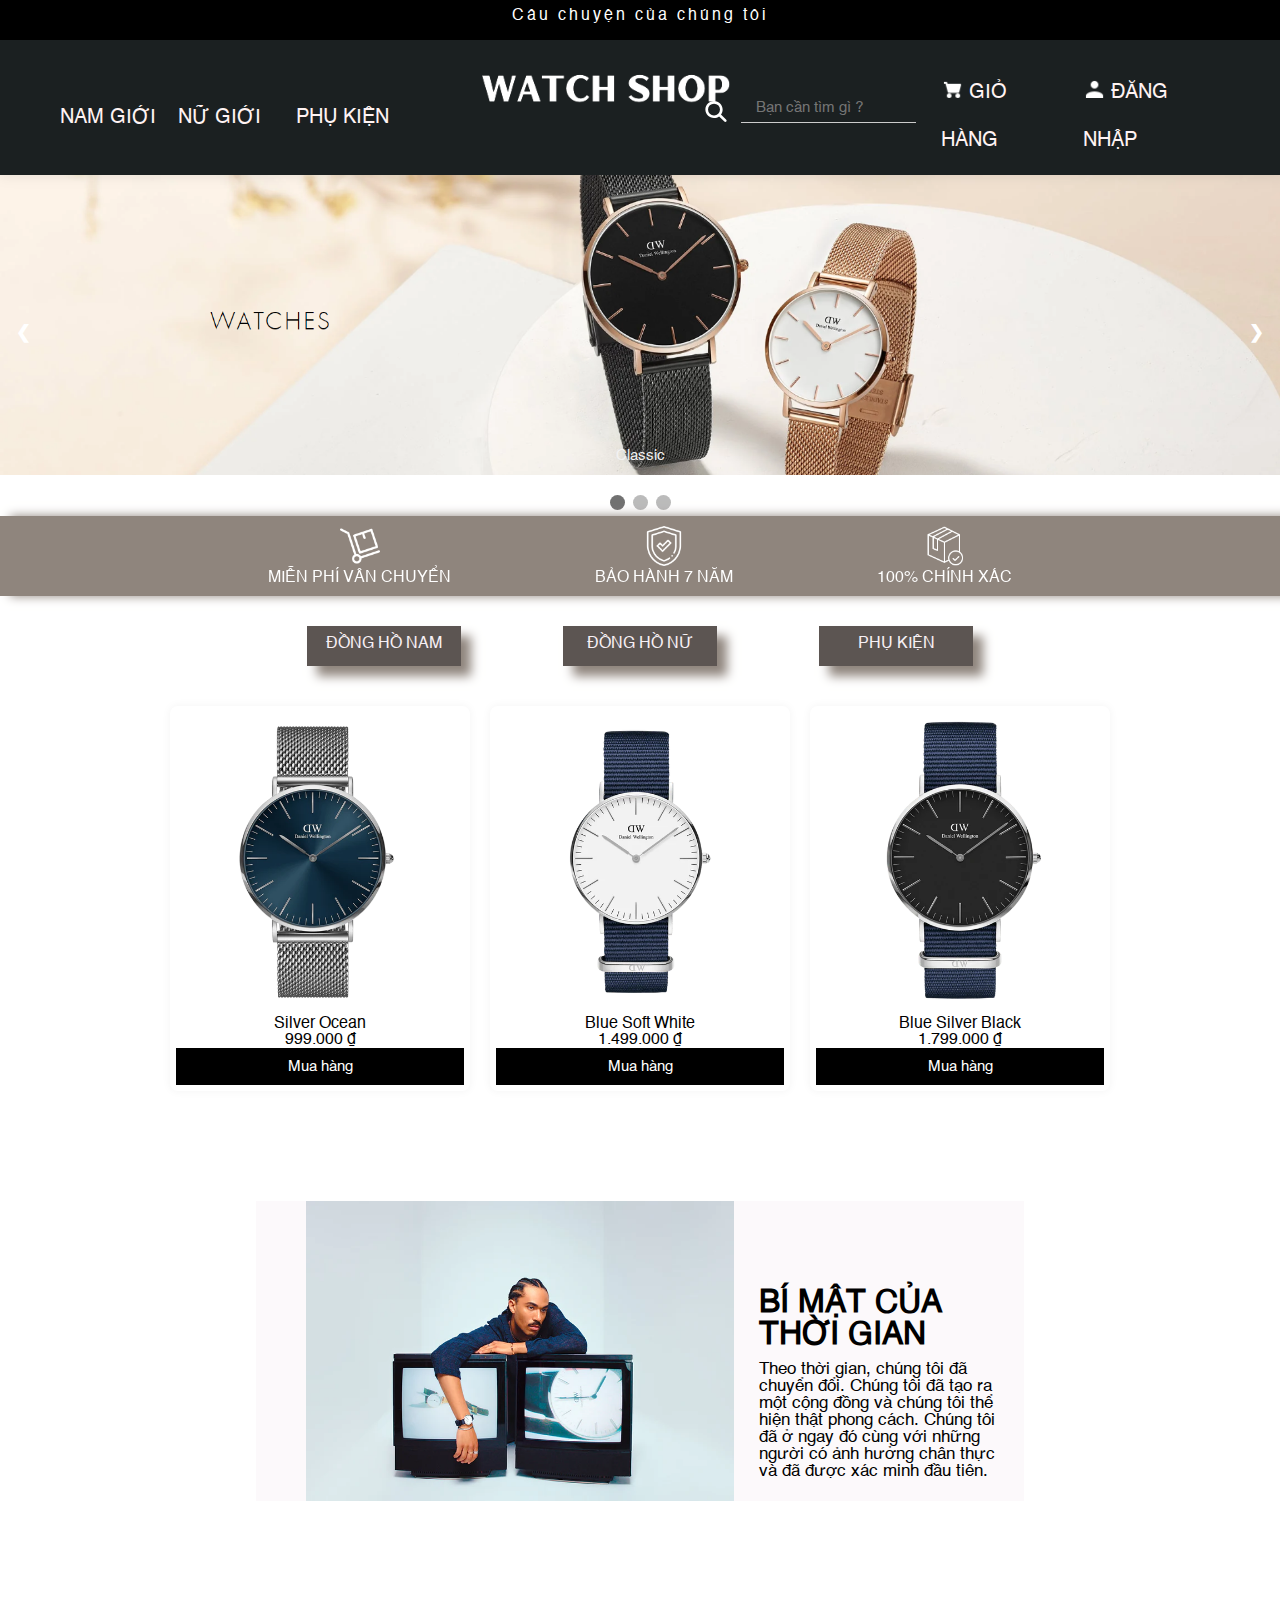
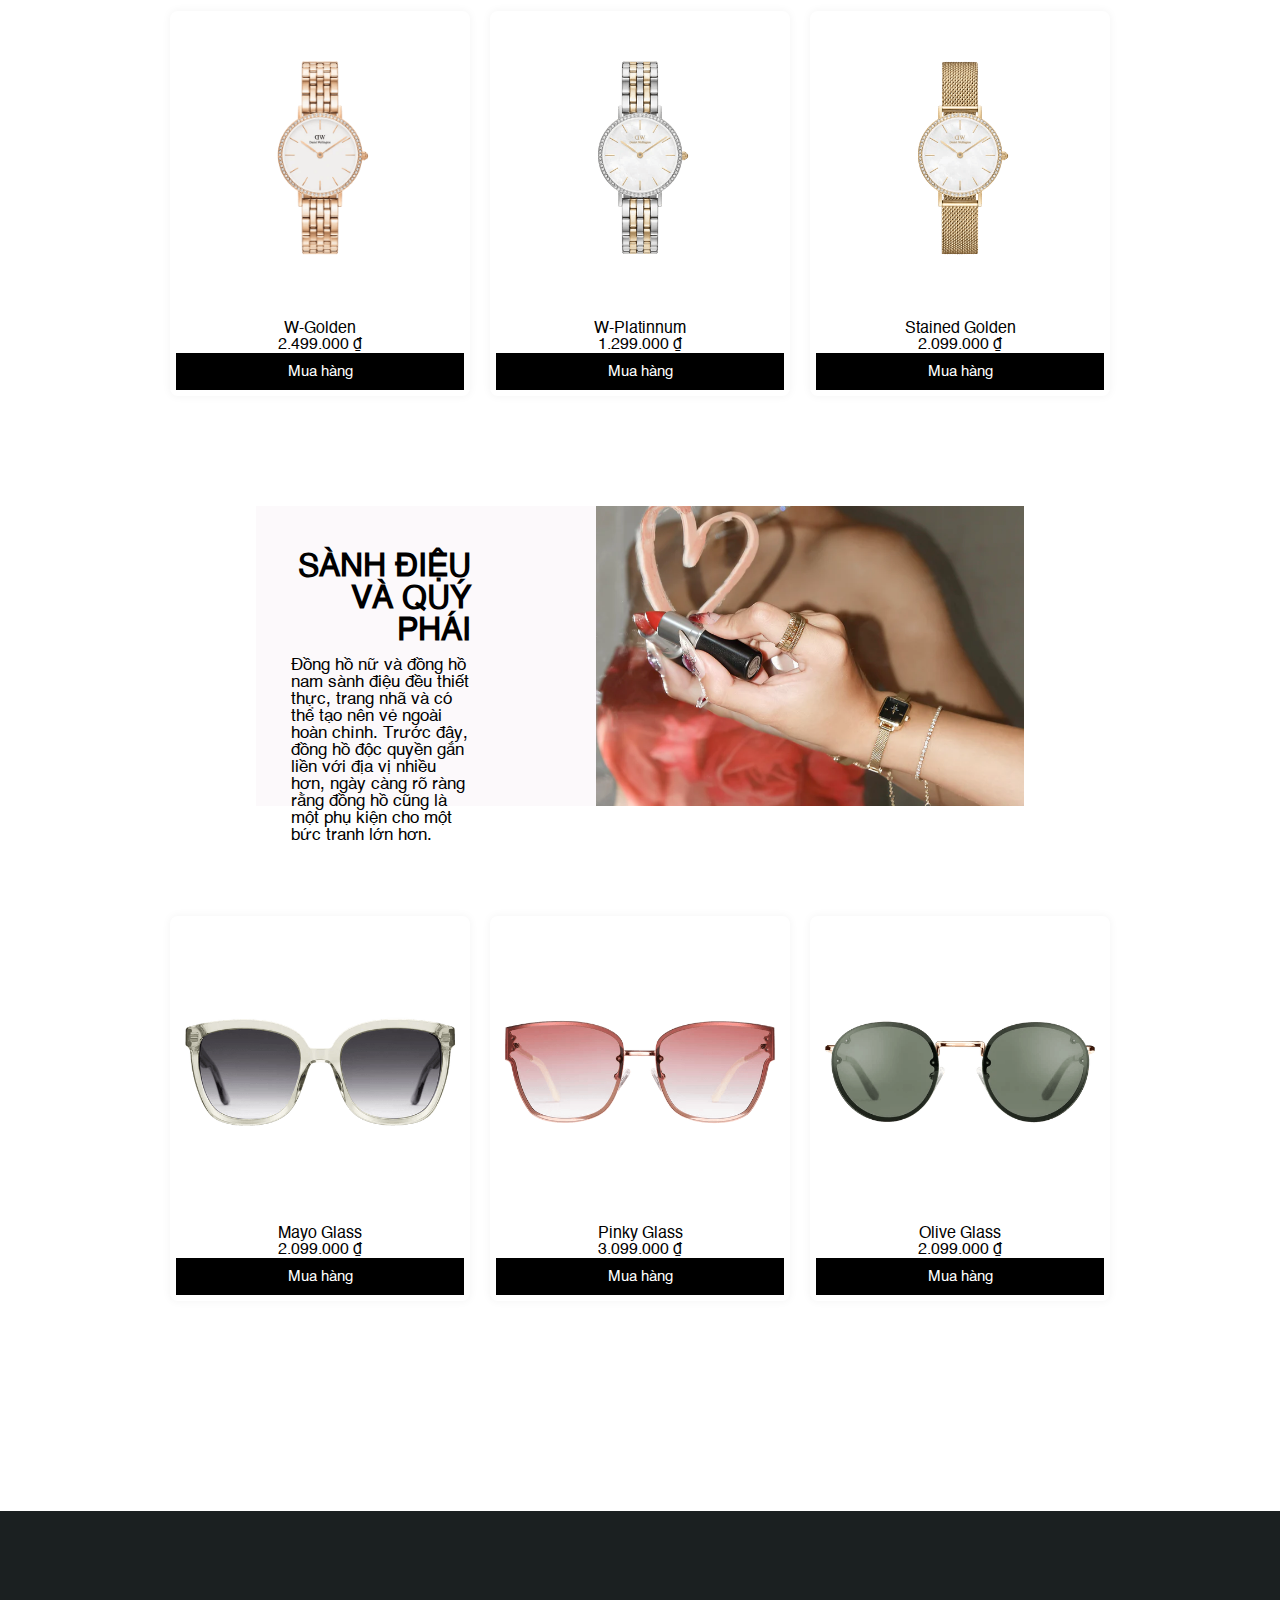
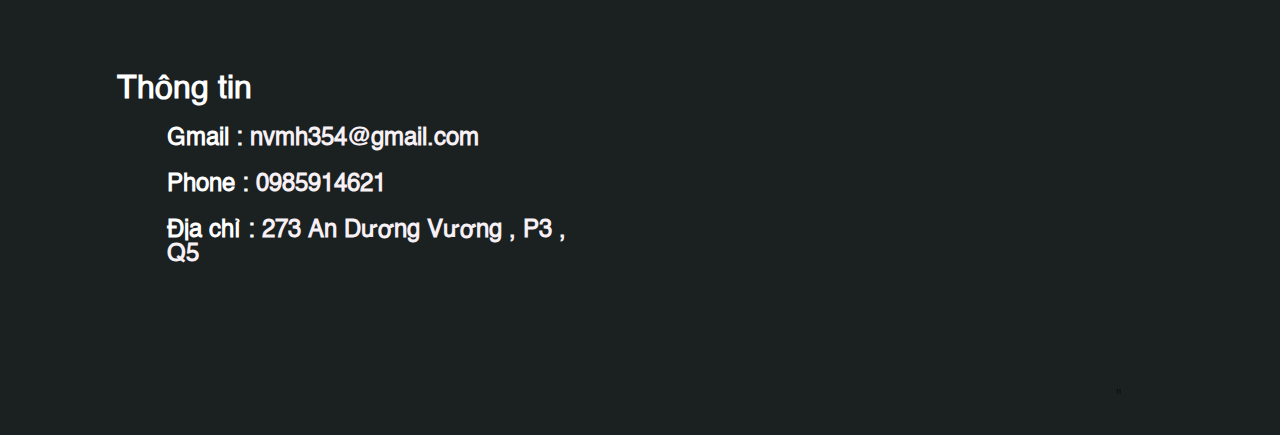
==== commit aa04d39b: "Add files via upload" ====
--- a/STT10_22662381_NguyenVuMinhHoang_BTL_WEB_DongHo/html/user.html
+++ b/STT10_22662381_NguyenVuMinhHoang_BTL_WEB_DongHo/html/user.html
@@ -420,6 +420,10 @@
 
     <footer class="footer">
         <div id="footer-info">
+            <div id="googlemap">
+                <iframe src="https://www.google.com/maps/embed?pb=!1m18!1m12!1m3!1d15678.100022667191!2d106.68394001445488!3d10.771043359772825!2m3!1f0!2f0!3f0!3m2!1i1024!2i768!4f13.1!3m3!1m2!1s0x31752f1b7c3ed289%3A0xa06651894598e488!2zVHLGsOG7nW5nIMSQ4bqhaSBo4buNYyBTw6BpIEfDsm4!5e0!3m2!1svi!2s!4v1696767564663!5m2!1svi!2s"
+                    width="600" height="450" style="border:0;" allowfullscreen="" loading="lazy" referrerpolicy="no-referrer-when-downgrade"></iframe>"
+            </div>
             <table>
                 <tr>
                     <th>
@@ -428,7 +432,7 @@
                 </tr>
                 <tr>
                     <th>
-                        <h2>Gmail : <a href="">nvmh354@gmail.com </a></h2>
+                        <h2>Gmail : <a href="">nvmh354@gmail.com</a></h2>
                     </th>
                 </tr>
                 <tr>
@@ -438,7 +442,7 @@
                 </tr>
                 <tr>
                     <th>
-                        <h2>Địa chỉ : <a href="">HoChiMinh</a></h2>
+                        <h2>Địa chỉ : <a href="">273 An Dương Vương , P3 , Q5</a></h2>
                     </th>
                 </tr>
 
